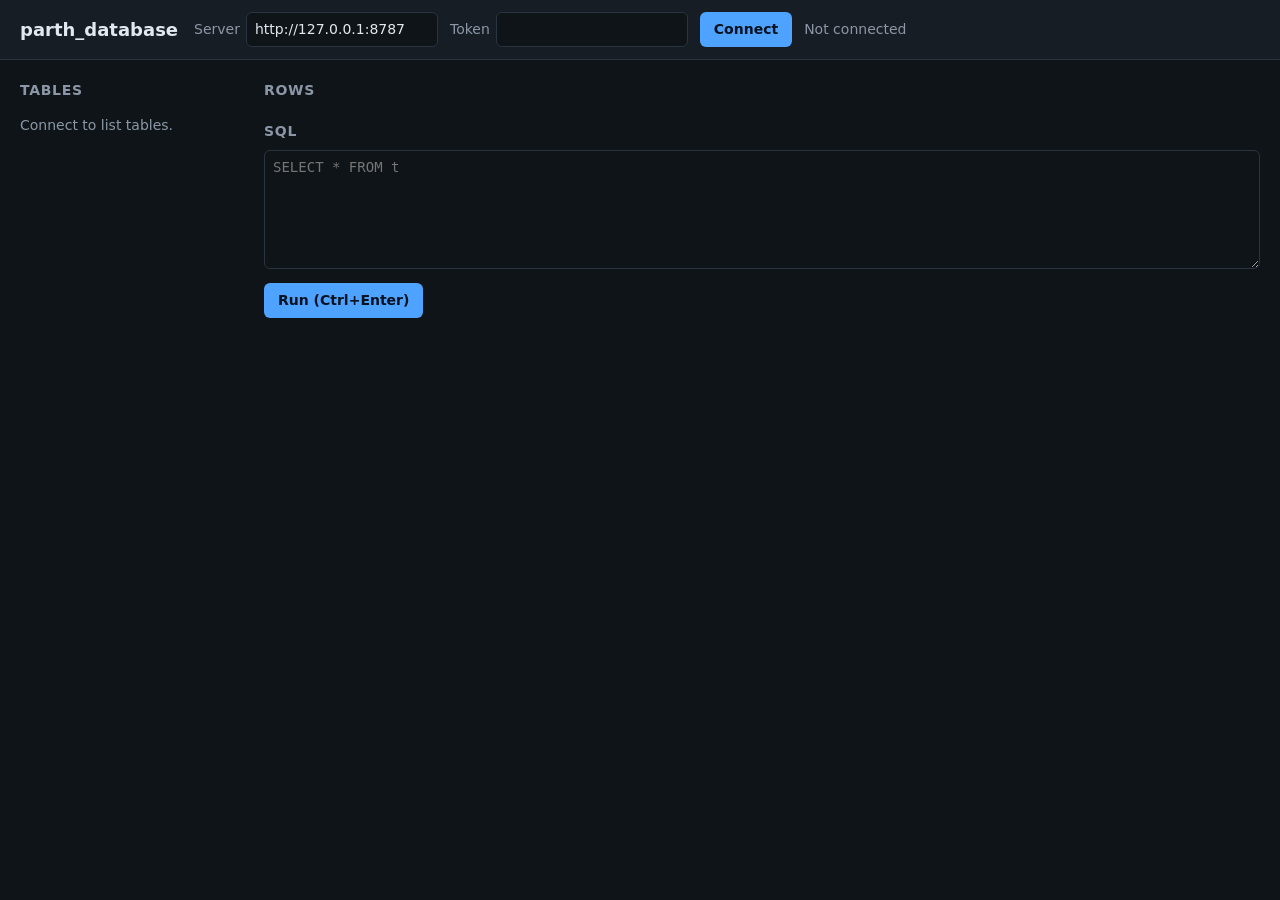
==== index.html @ 9b5e7f68 "Add static frontend: connection settings, table browser and SQL console" ====
<!DOCTYPE html>
<html lang="en">
<head>
<meta charset="utf-8">
<meta name="viewport" content="width=device-width, initial-scale=1">
<title>parth_database</title>
<link rel="stylesheet" href="style.css">
</head>
<body>
<header>
  <h1>parth_database</h1>
  <form id="connect">
    <label>Server <input id="server" type="url" value="http://127.0.0.1:8787" required></label>
    <label>Token <input id="token" type="password" autocomplete="off" minlength="16" required></label>
    <button type="submit">Connect</button>
    <span id="status" class="status off">Not connected</span>
  </form>
</header>
<main>
  <aside>
    <h2>Tables</h2>
    <ul id="tables"></ul>
    <p id="tables-empty" class="muted">Connect to list tables.</p>
  </aside>
  <section>
    <h2 id="view-title">Rows</h2>
    <div id="schema" class="muted"></div>
    <div id="rows-wrap" class="grid-wrap"></div>
    <h2>SQL</h2>
    <textarea id="sql" rows="5" spellcheck="false" placeholder="SELECT * FROM t"></textarea>
    <div class="bar">
      <button id="run" type="button">Run (Ctrl+Enter)</button>
      <span id="message" class="muted"></span>
    </div>
    <div id="result-wrap" class="grid-wrap"></div>
  </section>
</main>
<script src="app.js"></script>
</body>
</html>
---- style.css ----
:root {
  --bg: #0f1419;
  --panel: #171d25;
  --line: #2a3340;
  --text: #e3e8ee;
  --muted: #8b97a6;
  --accent: #4da3ff;
  --bad: #ff6b6b;
  --good: #4cd08a;
}
* { box-sizing: border-box; }
body {
  margin: 0;
  background: var(--bg);
  color: var(--text);
  font: 14px/1.5 system-ui, sans-serif;
}
header {
  display: flex;
  flex-wrap: wrap;
  align-items: center;
  gap: 16px;
  padding: 12px 20px;
  background: var(--panel);
  border-bottom: 1px solid var(--line);
}
h1 { margin: 0; font-size: 18px; }
h2 { margin: 20px 0 8px; font-size: 14px; color: var(--muted); text-transform: uppercase; letter-spacing: 0.05em; }
form { display: flex; flex-wrap: wrap; align-items: center; gap: 12px; }
label { display: flex; align-items: center; gap: 6px; color: var(--muted); }
input, textarea {
  background: var(--bg);
  color: var(--text);
  border: 1px solid var(--line);
  border-radius: 6px;
  padding: 6px 8px;
  font: inherit;
}
textarea { width: 100%; font-family: Consolas, monospace; }
button {
  background: var(--accent);
  color: #06121f;
  border: 0;
  border-radius: 6px;
  padding: 7px 14px;
  font: inherit;
  font-weight: 600;
  cursor: pointer;
}
button:disabled { opacity: 0.5; cursor: default; }
main { display: grid; grid-template-columns: 220px 1fr; gap: 24px; padding: 0 20px 40px; }
aside ul { list-style: none; margin: 0; padding: 0; }
aside li button {
  width: 100%;
  text-align: left;
  background: transparent;
  color: var(--text);
  border: 1px solid transparent;
  font-weight: 400;
}
aside li button.active { border-color: var(--accent); background: var(--panel); }
.muted { color: var(--muted); }
.status.off { color: var(--muted); }
.status.on { color: var(--good); }
.status.err { color: var(--bad); }
.bar { display: flex; align-items: center; gap: 12px; margin: 8px 0; }
.grid-wrap { overflow: auto; max-height: 340px; border: 1px solid var(--line); border-radius: 6px; margin-top: 8px; }
.grid-wrap:empty { display: none; }
table { border-collapse: collapse; width: 100%; }
th, td { padding: 6px 10px; border-bottom: 1px solid var(--line); text-align: left; white-space: nowrap; }
th { position: sticky; top: 0; background: var(--panel); }
td.null { color: var(--muted); font-style: italic; }
.error { color: var(--bad); }
@media (max-width: 700px) { main { grid-template-columns: 1fr; } }
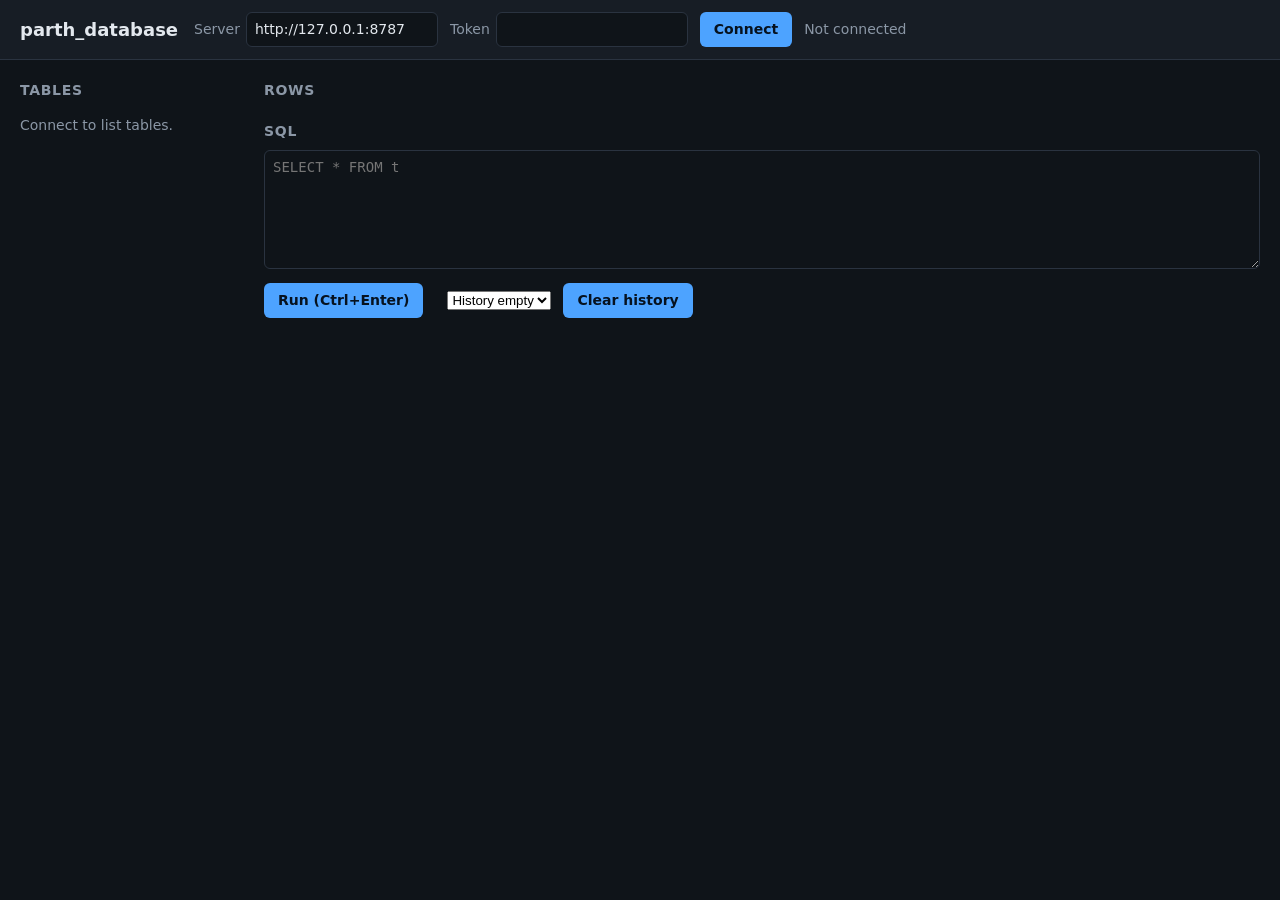
==== commit 9cfea579: "Add query history with localStorage persistence, dedupe and clear" ====
--- a/index.html
+++ b/index.html
@@ -31,10 +31,14 @@
     <div class="bar">
       <button id="run" type="button">Run (Ctrl+Enter)</button>
       <span id="message" class="muted"></span>
+    <select id="history"></select>
+    <button id="clear-history" type="button">Clear history</button>
     </div>
     <div id="result-wrap" class="grid-wrap"></div>
   </section>
 </main>
+<script src="csv.js"></script>
+<script src="history.js"></script>
 <script src="app.js"></script>
 </body>
 </html>
--- a/style.css
+++ b/style.css
@@ -71,4 +71,11 @@
 th { position: sticky; top: 0; background: var(--panel); }
 td.null { color: var(--muted); font-style: italic; }
 .error { color: var(--bad); }
-@media (max-width: 700px) { main { grid-template-columns: 1fr; } }+@media (max-width: 700px) { main { grid-template-columns: 1fr; } }
+main > * { min-width: 0; }
+td { max-width: 420px; overflow: hidden; text-overflow: ellipsis; }
+td { cursor: pointer; }
+td:focus { outline: 1px solid var(--accent); outline-offset: -1px; }
+td.open { max-width: none; white-space: normal; overflow-wrap: anywhere; }
+.stale #tables, .stale #rows-wrap, .stale #result-wrap { opacity: 0.4; }
+.stale #schema::after { content: " (stale: last known data)"; color: var(--bad); }
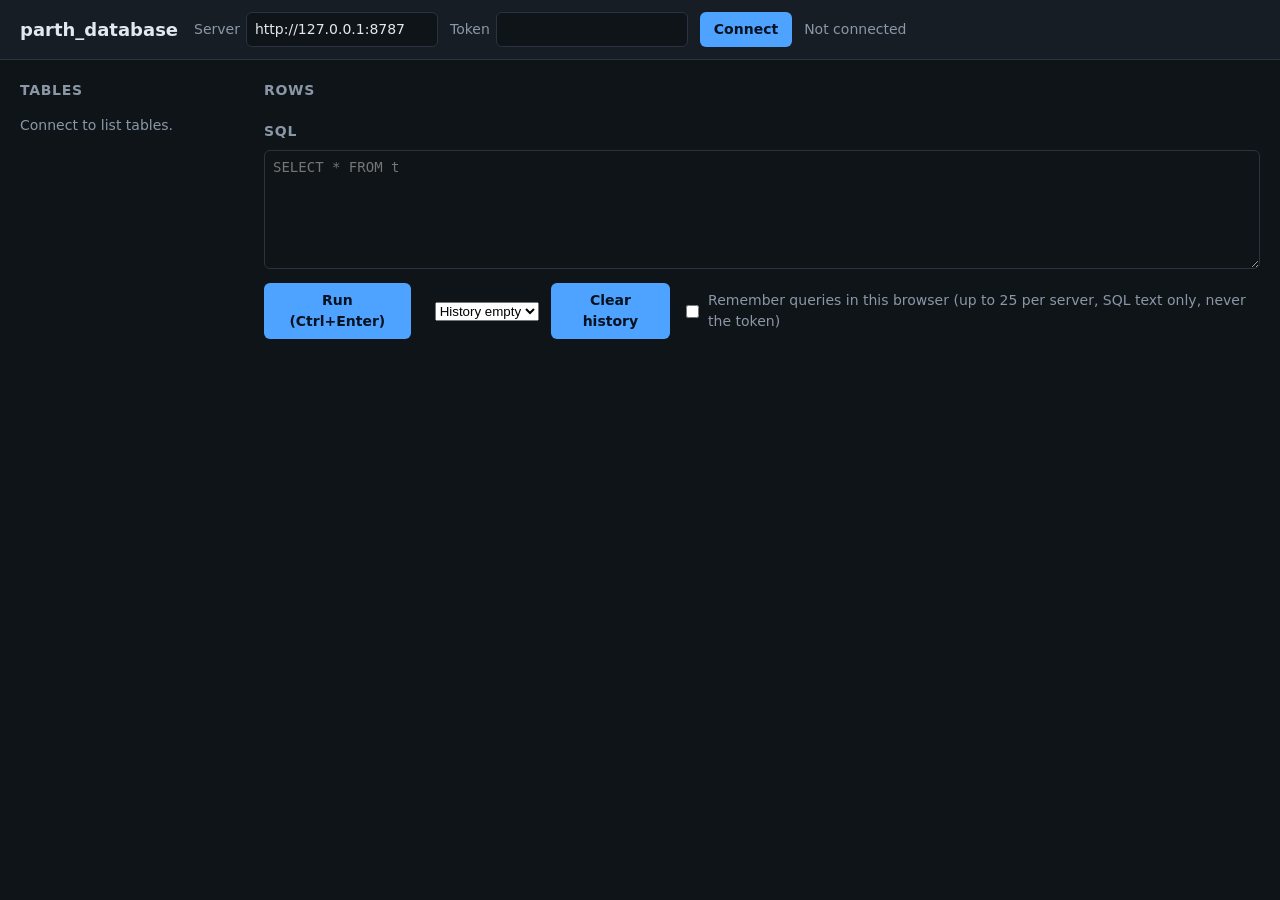
==== commit d5cae6ba: "Make query history opt-in, per-server and clearable" ====
--- a/index.html
+++ b/index.html
@@ -33,6 +33,7 @@
       <span id="message" class="muted"></span>
     <select id="history"></select>
     <button id="clear-history" type="button">Clear history</button>
+    <label class="remember"><input type="checkbox" id="remember"> Remember queries in this browser (up to 25 per server, SQL text only, never the token)</label>
     </div>
     <div id="result-wrap" class="grid-wrap"></div>
   </section>
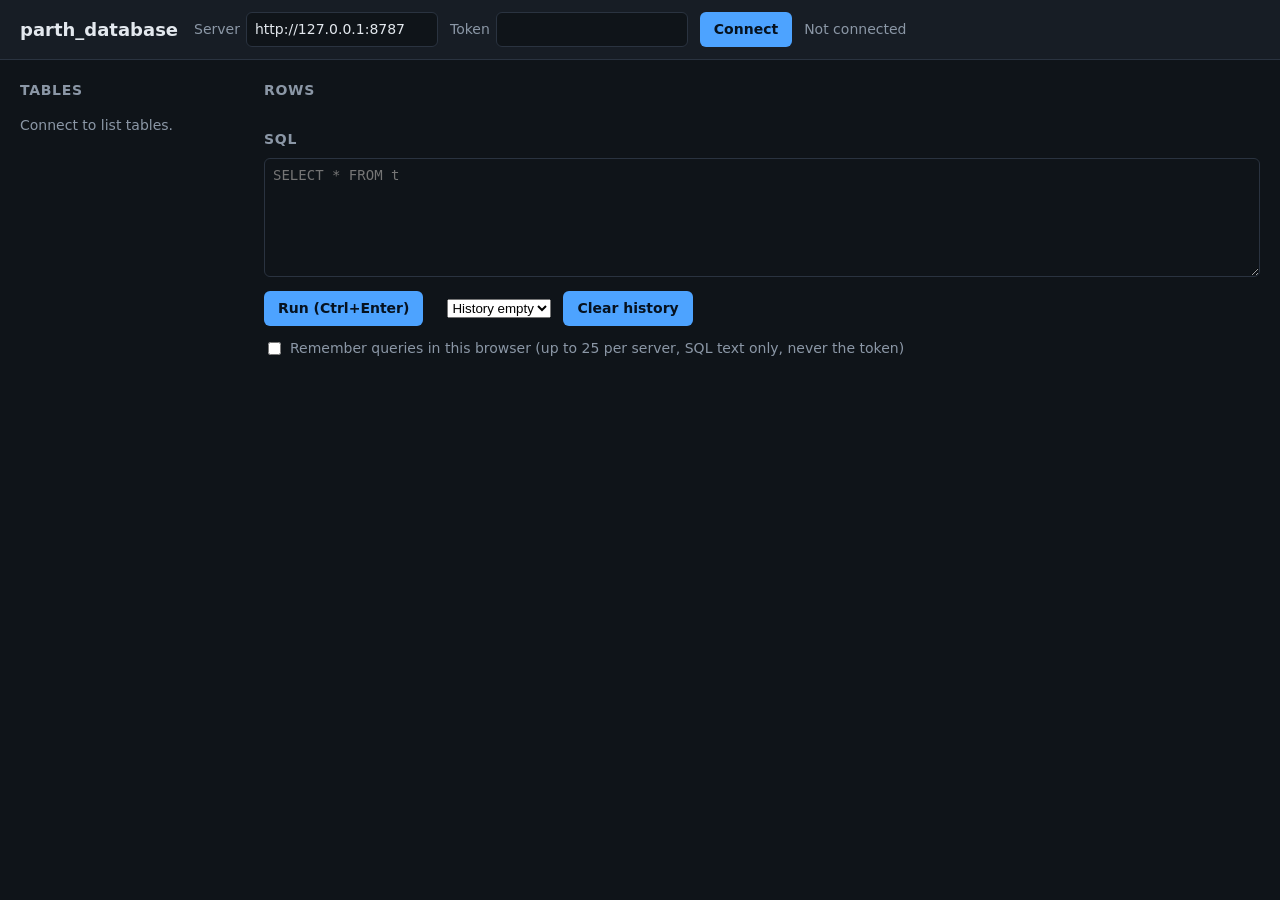
==== commit 0159c0cd: "Add page controls with total, range and page-only CSV label" ====
--- a/index.html
+++ b/index.html
@@ -26,6 +26,7 @@
     <h2 id="view-title">Rows</h2>
     <div id="schema" class="muted"></div>
     <div id="rows-wrap" class="grid-wrap"></div>
+    <div id="pager" class="pager muted"></div>
     <h2>SQL</h2>
     <textarea id="sql" rows="5" spellcheck="false" placeholder="SELECT * FROM t"></textarea>
     <div class="bar">
@@ -40,6 +41,7 @@
 </main>
 <script src="csv.js"></script>
 <script src="history.js"></script>
+<script src="paging.js"></script>
 <script src="app.js"></script>
 </body>
 </html>
--- a/style.css
+++ b/style.css
@@ -63,7 +63,7 @@
 .status.off { color: var(--muted); }
 .status.on { color: var(--good); }
 .status.err { color: var(--bad); }
-.bar { display: flex; align-items: center; gap: 12px; margin: 8px 0; }
+.bar { display: flex; flex-wrap: wrap; align-items: center; gap: 12px; margin: 8px 0; }
 .grid-wrap { overflow: auto; max-height: 340px; border: 1px solid var(--line); border-radius: 6px; margin-top: 8px; }
 .grid-wrap:empty { display: none; }
 table { border-collapse: collapse; width: 100%; }
@@ -79,3 +79,7 @@
 td.open { max-width: none; white-space: normal; overflow-wrap: anywhere; }
 .stale #tables, .stale #rows-wrap, .stale #result-wrap { opacity: 0.4; }
 .stale #schema::after { content: " (stale: last known data)"; color: var(--bad); }
+.bar select { max-width: 100%; }
+
+.pager { display: flex; flex-wrap: wrap; align-items: center; gap: 0.5rem; margin: 0.5rem 0; }
+.pager button:disabled { opacity: 0.5; cursor: default; }
